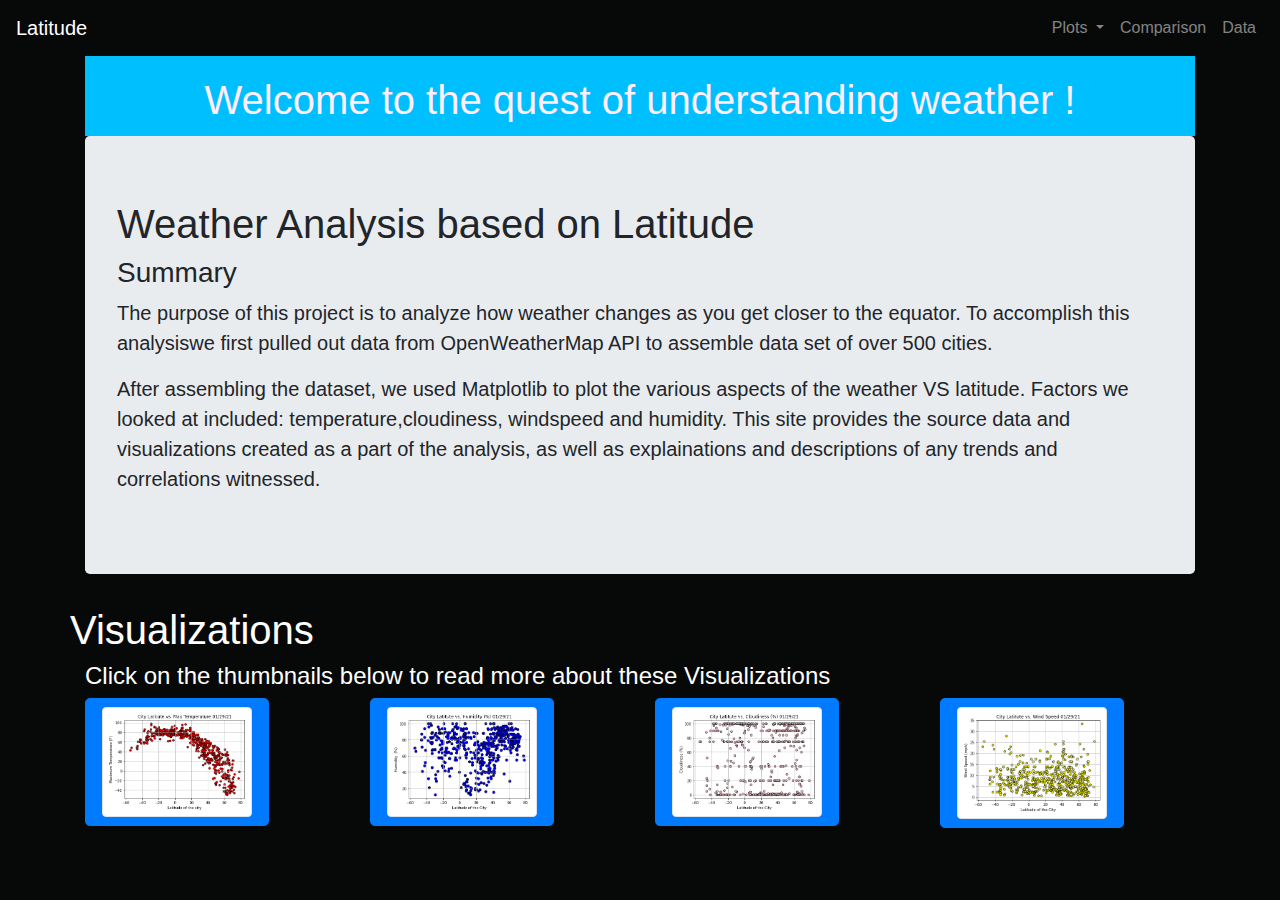
==== index.html @ a843d198 "updated again" ====
<!DOCTYPE html>
<html lang="en-us">

<head>
  <meta name="viewport" content="width=device-width,initial-scale=1,maximum-scale=1,user-scalable=no">
  <meta http-equiv="X-UA-Compatible" content="IE=edge,chrome=1">
  <meta name="HandheldFriendly" content="true">
  <title>Web Design Challenge</title>

  <!-- Bring in our bootstrap stylesheet -->
  <link rel="stylesheet" href="https://stackpath.bootstrapcdn.com/bootstrap/4.3.1/css/bootstrap.min.css" integrity="sha384-ggOyR0iXCbMQv3Xipma34MD+dH/1fQ784/j6cY/iJTQUOhcWr7x9JvoRxT2MZw1T" crossorigin="anonymous">

  <link rel="stylesheet" href="style.css">
  <style> 
    .navbar-nav { 
        margin-left: auto; 
    } 
</style>  
</head>
<header >


  <nav class="navbar navbar-expand-lg navbar-dark bg-darl">
    <a class="navbar-brand" href="index.html">Latitude</a>
    <button class="navbar-toggler" type="button" data-toggle="collapse" data-target="#navbarNavDropdown" aria-controls="navbarNavDropdown" aria-expanded="false" aria-label="Toggle navigation">
      <span class="navbar-toggler-icon"></span>
    </button>
    <div class="collapse navbar-collapse" id="navbarNavDropdown" >
      <ul class="navbar-nav">
        <li class="nav-item dropdown">
          <a class="nav-link dropdown-toggle" href="#" id="navbarDropdownMenuLink" data-toggle="dropdown" aria-haspopup="true" aria-expanded="false">
            Plots
          </a>
          <div class="dropdown-menu" aria-labelledby="navbarDropdownMenuLink">
            <a class="dropdown-item" href="v1.html">Maximum Temperatures</a>
            <a class="dropdown-item" href="V2.html">Humidity</a>
            <a class="dropdown-item" href="V3.html">Cloudiness</a>
            <a class="dropdown-item" href="V4.html">Wind Speed</a>
          </div>
        </li>
        <li class="nav-item" >
          <a class="nav-link" href="comparison.html">Comparison <span class="sr-only">(current)</span></a>
        </li>
        <li class="nav-item">
          <a class="nav-link" href="#">Data</a>
        </li>
      </ul>
    </div>
  </nav>
    <div class="container" >

    <div class ="row" >
      <div class ="col-md-12">
        <div class="box">
          <h1><center> Welcome to the quest of understanding weather !</center></h1><br/>
          
        </div>
        
      </div>
      <!-- <div class = "row">
        <div class ="col-md-12">
         
          <img src="Images/weather.gif"  alass="rounded mx-auto d-block" alt="Responsive image" height="200px" >
      
      </div>
      </div> -->
    </div>
  </div>
</header>
<body style = "background-color :rgb(7, 8, 8)">

  
  <div class="container">
    <div class = "jumbotron" >
      <h1 class="display-10"> Weather Analysis based on Latitude</h1>
      <div class="row">
        <div class="col-md-12">
        <h3>
        Summary
        </h3>
      </div>
      </div>
      <p class = "lead">
        The purpose of this project is to analyze how weather changes as you get closer to the equator. To accomplish this analysiswe first pulled out data from OpenWeatherMap API to assemble data set of over 500 cities.
      </p>
      <p class = "lead">
        After assembling the dataset, we used Matplotlib to plot the various aspects of the weather VS latitude. Factors we looked at included: temperature,cloudiness, windspeed and humidity. This site provides the source data and visualizations created as a part of the analysis, as well as explainations and descriptions of any trends and correlations witnessed.
      </p>
    </div>
    <!-- <footer class = "text-center text-white fixed-bottom"> -->
    <div class="row">
      <div class="row">
      
      <div class="col-md-12">
          <h1 class = "text-white">
            Visualizations
          
          </h1>
      </div>
    </div>
  </div>
    
    <div class ="row">
      <div class = "col-md-12">
        <h4 class="text-white">
        Click on the thumbnails below to read more about these Visualizations
        </h4>
      </div>
    </div>
    
    <div class="row">
      
      <div class = "col-md-3">
        
        <p class="lead">
          
          <a class="btn btn-primary btn-lg" href="v1.html" >
          <img src="Images/Fig 1.png" class="img-thumbnail">
          </a>
        </p>
      </div>
      <div class = "col-md-3">
        <a class="btn btn-primary btn-lg" href="v2.html" >
        <img src="Images/Fig 2.png" class="img-thumbnail">
        </a>
      </div>
      <div class = "col-md-3">
        <a class="btn btn-primary btn-lg" href="v3.html" >
        <img src="Images/Fig 3.png" class="img-thumbnail">
        </a>
      </div>
      <div class = "col-md-3">
        <a class="btn btn-primary btn-lg" href="v4.html" >
        <img src="Images/Fig 4.png" class="img-thumbnail">
        </a>
      </div>

    </div>
  <!-- </footer> -->
  </div>
    


  <script src="https://code.jquery.com/jquery-3.3.1.slim.min.js" integrity="sha384-q8i/X+965DzO0rT7abK41JStQIAqVgRVzpbzo5smXKp4YfRvH+8abtTE1Pi6jizo" crossorigin="anonymous"></script>
  <script src="https://cdnjs.cloudflare.com/ajax/libs/popper.js/1.14.7/umd/popper.min.js" integrity="sha384-UO2eT0CpHqdSJQ6hJty5KVphtPhzWj9WO1clHTMGa3JDZwrnQq4sF86dIHNDz0W1" crossorigin="anonymous"></script>
  <script src="https://stackpath.bootstrapcdn.com/bootstrap/4.3.1/js/bootstrap.min.js" integrity="sha384-JjSmVgyd0p3pXB1rRibZUAYoIIy6OrQ6VrjIEaFf/nJGzIxFDsf4x0xIM+B07jRM" crossorigin="anonymous"></script>
</body>

</html>
---- style.css ----
/* Media Queries: Tablet Landscape */@media screen and (max-width: 1060px) {    #primary { width:67%; }    #secondary { width:30%; margin-left:3%;}  }/* Media Queries: Tabled Portrait */@media screen and (max-width: 600 px) {    #primary { width:100%; }    #secondary { width:100%; margin:0; border:none; }   }img { max-width: 100%; height: auto; }html { font-size:100%; }.img-thumbnail {max-width : 150px}.box {  height: 80px;  padding: 20px;  color: #fef;  background: deepskyblue;}.nav{ margin-left : auto; background: #5191fd;}.box2{  height: 80px;  padding: 20px;  color: #fef;  background: black;}.h1{text-align :center;}.margin-top-80 {  margin-top: 80px;}.gifstyle{height :10px;margin-top: 10px;margin-bottom :10px;align :center;padding =5 px;background: black;}
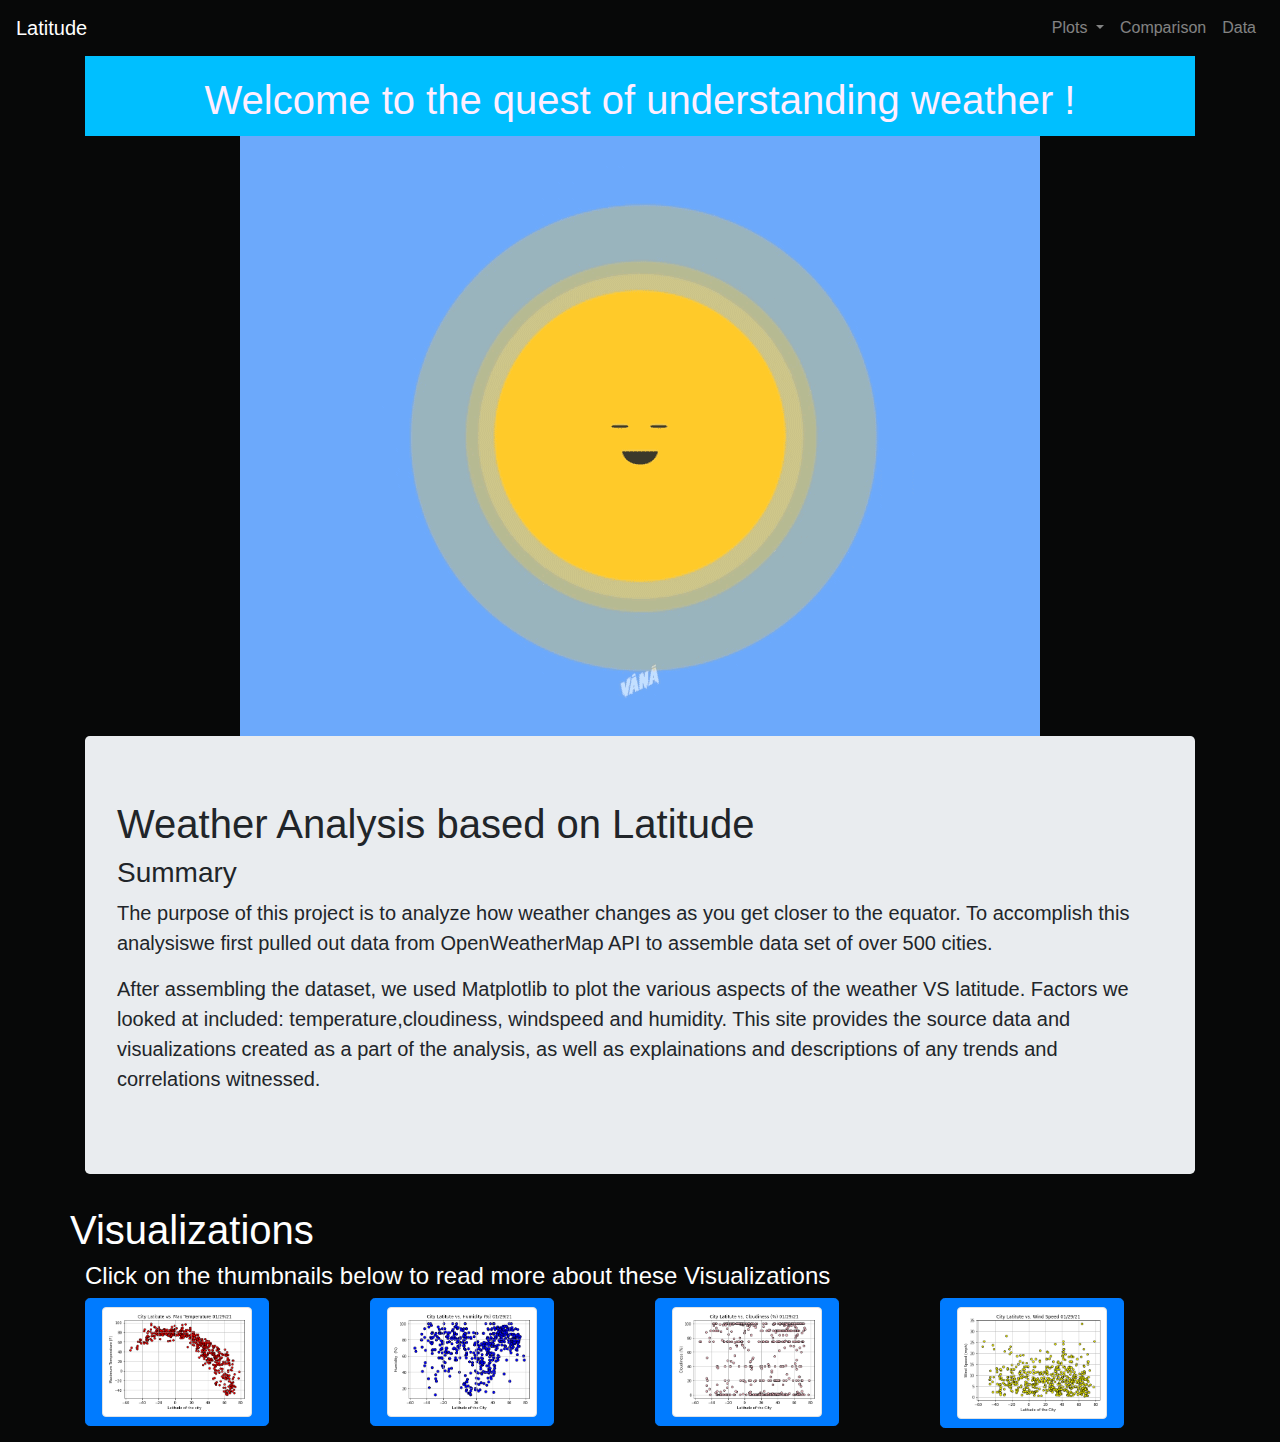
==== commit 244fc55f: "review" ====
--- a/index.html
+++ b/index.html
@@ -10,7 +10,7 @@
   <!-- Bring in our bootstrap stylesheet -->
   <link rel="stylesheet" href="https://stackpath.bootstrapcdn.com/bootstrap/4.3.1/css/bootstrap.min.css" integrity="sha384-ggOyR0iXCbMQv3Xipma34MD+dH/1fQ784/j6cY/iJTQUOhcWr7x9JvoRxT2MZw1T" crossorigin="anonymous">
 
-  <link rel="stylesheet" href="style.css">
+  <link rel="stylesheet" href="Resources/style.css">
   <style> 
     .navbar-nav { 
         margin-left: auto; 
@@ -42,7 +42,7 @@
           <a class="nav-link" href="comparison.html">Comparison <span class="sr-only">(current)</span></a>
         </li>
         <li class="nav-item">
-          <a class="nav-link" href="#">Data</a>
+          <a class="nav-link" href="data.html">Data</a>
         </li>
       </ul>
     </div>
@@ -57,13 +57,7 @@
         </div>
         
       </div>
-      <!-- <div class = "row">
-        <div class ="col-md-12">
-         
-          <img src="Images/weather.gif"  alass="rounded mx-auto d-block" alt="Responsive image" height="200px" >
       
-      </div>
-      </div> -->
     </div>
   </div>
 </header>
@@ -71,6 +65,13 @@
 
   
   <div class="container">
+    <div class = "row">
+      <div class ="col-md-12">
+       
+        <img src="Images/weather.gif"   alt="Responsive image"  >
+    
+      </div>
+    </div>
     <div class = "jumbotron" >
       <h1 class="display-10"> Weather Analysis based on Latitude</h1>
       <div class="row">
--- a/Resources/style.css
+++ b/Resources/style.css
@@ -0,0 +1,60 @@
+/* Media Queries: Tablet Landscape */+@media screen and (max-width: 1060px) {+    #primary { width:67%; }+    #secondary { width:30%; margin-left:3%;}  +}++/* Media Queries: Tabled Portrait */+@media screen and (max-width: 600 px) {+    #primary { width:100%; }+    #secondary { width:100%; margin:0; border:none; }+   +}++img { +	display : block;+	margin: auto; }++html { font-size:100%; }+++.img-thumbnail {+max-width : 150px+}++.box {+  height: 80px;+  padding: 20px;+  color: #fef;+  background: deepskyblue;+}++.nav{+ margin-left : auto;+ background: #5191fd;+}++.box2{+  height: 80px;+  padding: 20px;+  color: #fef;+  background: black;+}++.h1{+text-align :center;+}++.margin-top-80 {+  margin-top: 80px;+}++.gifstyle{+height :10px;+margin-top: 10px;+margin-bottom :10px;+align :center;+padding =5 px;+background: black;++}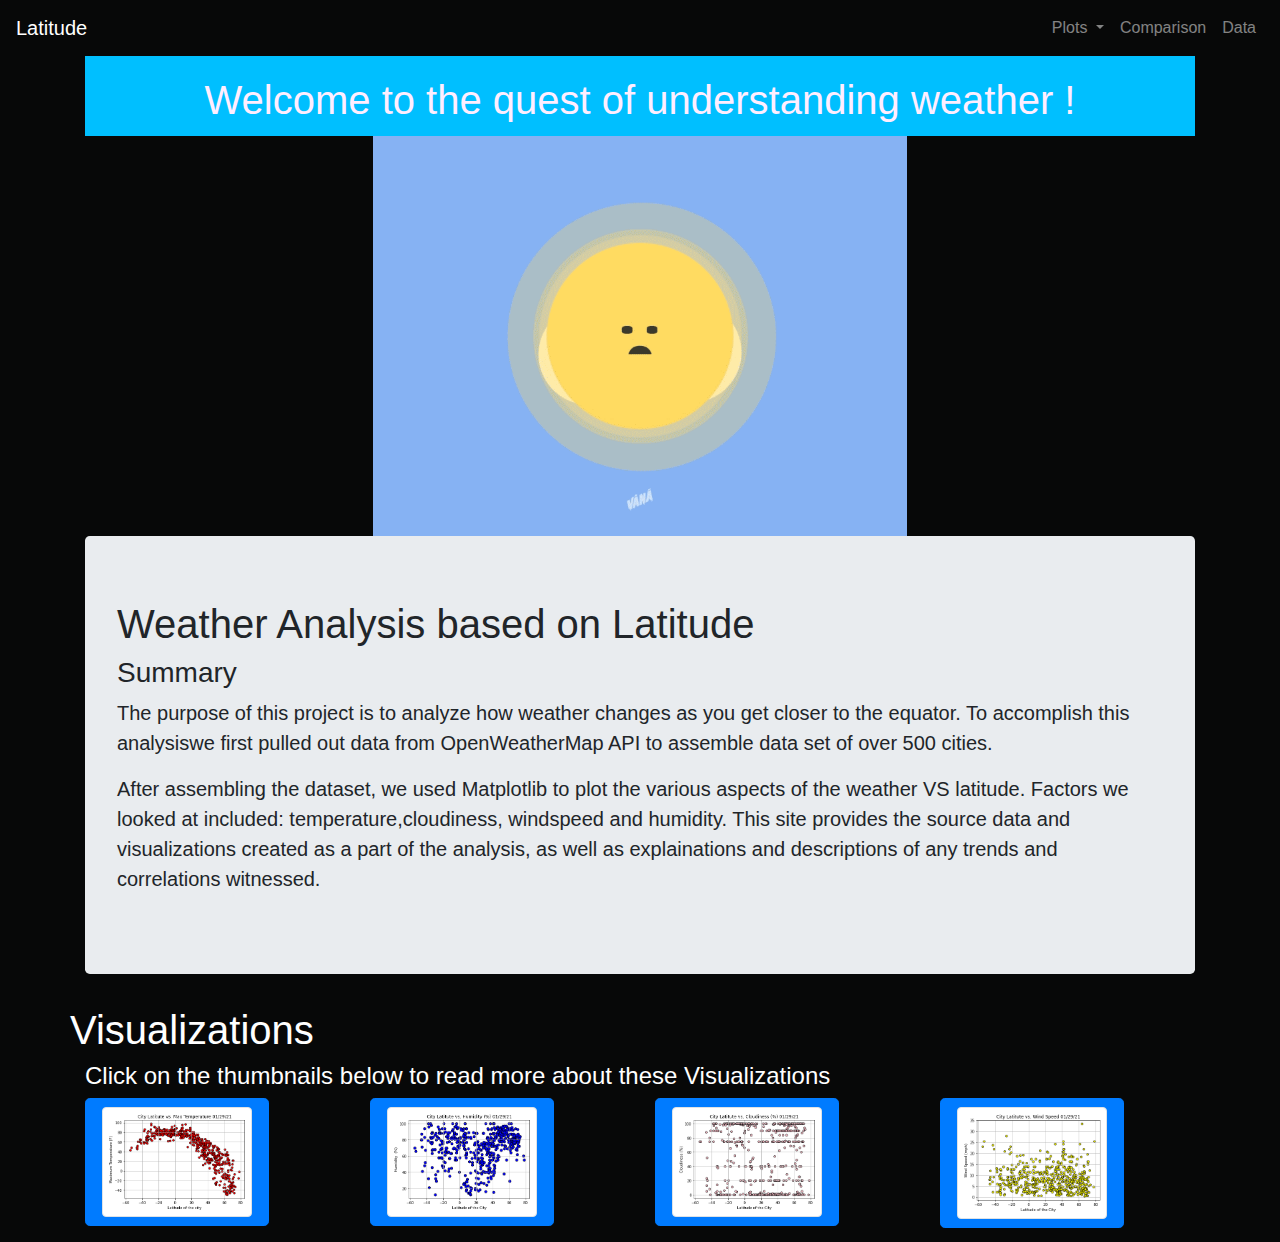
==== commit 078009b9: "revise" ====
--- a/index.html
+++ b/index.html
@@ -47,6 +47,8 @@
       </ul>
     </div>
   </nav>
+</header>
+<body style = "background-color :rgb(7, 8, 8)">
     <div class="container" >
 
     <div class ="row" >
@@ -60,15 +62,15 @@
       
     </div>
   </div>
-</header>
-<body style = "background-color :rgb(7, 8, 8)">
+
+
 
   
   <div class="container">
     <div class = "row">
       <div class ="col-md-12">
        
-        <img src="Images/weather.gif"   alt="Responsive image"  >
+        <img src="Images/weather.gif"   alt="Responsive image" height="400 px" >
     
       </div>
     </div>
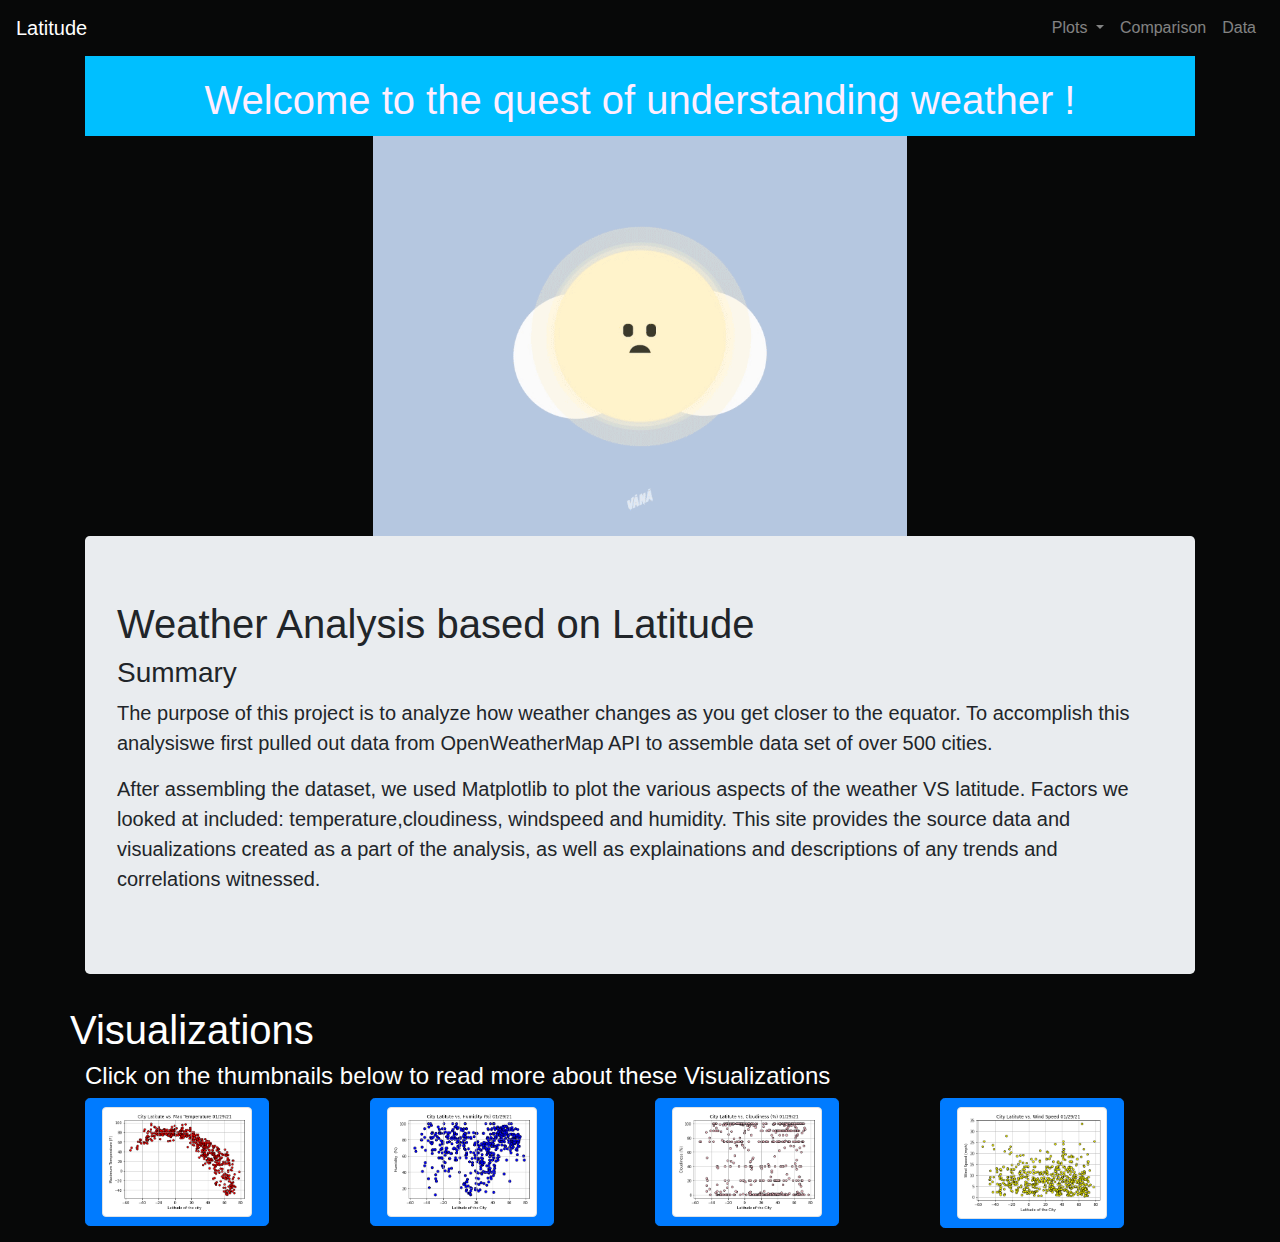
==== commit 2045ce7d: "updated" ====
--- a/index.html
+++ b/index.html
@@ -33,9 +33,9 @@
           </a>
           <div class="dropdown-menu" aria-labelledby="navbarDropdownMenuLink">
             <a class="dropdown-item" href="v1.html">Maximum Temperatures</a>
-            <a class="dropdown-item" href="V2.html">Humidity</a>
-            <a class="dropdown-item" href="V3.html">Cloudiness</a>
-            <a class="dropdown-item" href="V4.html">Wind Speed</a>
+            <a class="dropdown-item" href="v2".html">Humidity</a>
+            <a class="dropdown-item" href="v3.html">Cloudiness</a>
+            <a class="dropdown-item" href="v4.html">Wind Speed</a>
           </div>
         </li>
         <li class="nav-item" >
@@ -70,7 +70,7 @@
     <div class = "row">
       <div class ="col-md-12">
        
-        <img src="Images/weather.gif"   alt="Responsive image" height="400 px" >
+        <img src="Resources/assets/images/weather.gif"   alt="Responsive image" height="400 px" >
     
       </div>
     </div>
@@ -118,23 +118,23 @@
         <p class="lead">
           
           <a class="btn btn-primary btn-lg" href="v1.html" >
-          <img src="Images/Fig 1.png" class="img-thumbnail">
+          <img src="Resources/assets/images/Fig 1.png" class="img-thumbnail">
           </a>
         </p>
       </div>
       <div class = "col-md-3">
         <a class="btn btn-primary btn-lg" href="v2.html" >
-        <img src="Images/Fig 2.png" class="img-thumbnail">
+        <img src="Resources/assets/images/Fig 2.png" class="img-thumbnail">
         </a>
       </div>
       <div class = "col-md-3">
         <a class="btn btn-primary btn-lg" href="v3.html" >
-        <img src="Images/Fig 3.png" class="img-thumbnail">
+        <img src="Resources/assets/images/Fig 3.png" class="img-thumbnail">
         </a>
       </div>
       <div class = "col-md-3">
         <a class="btn btn-primary btn-lg" href="v4.html" >
-        <img src="Images/Fig 4.png" class="img-thumbnail">
+        <img src="Resources/assets/images/Fig 4.png" class="img-thumbnail">
         </a>
       </div>
 
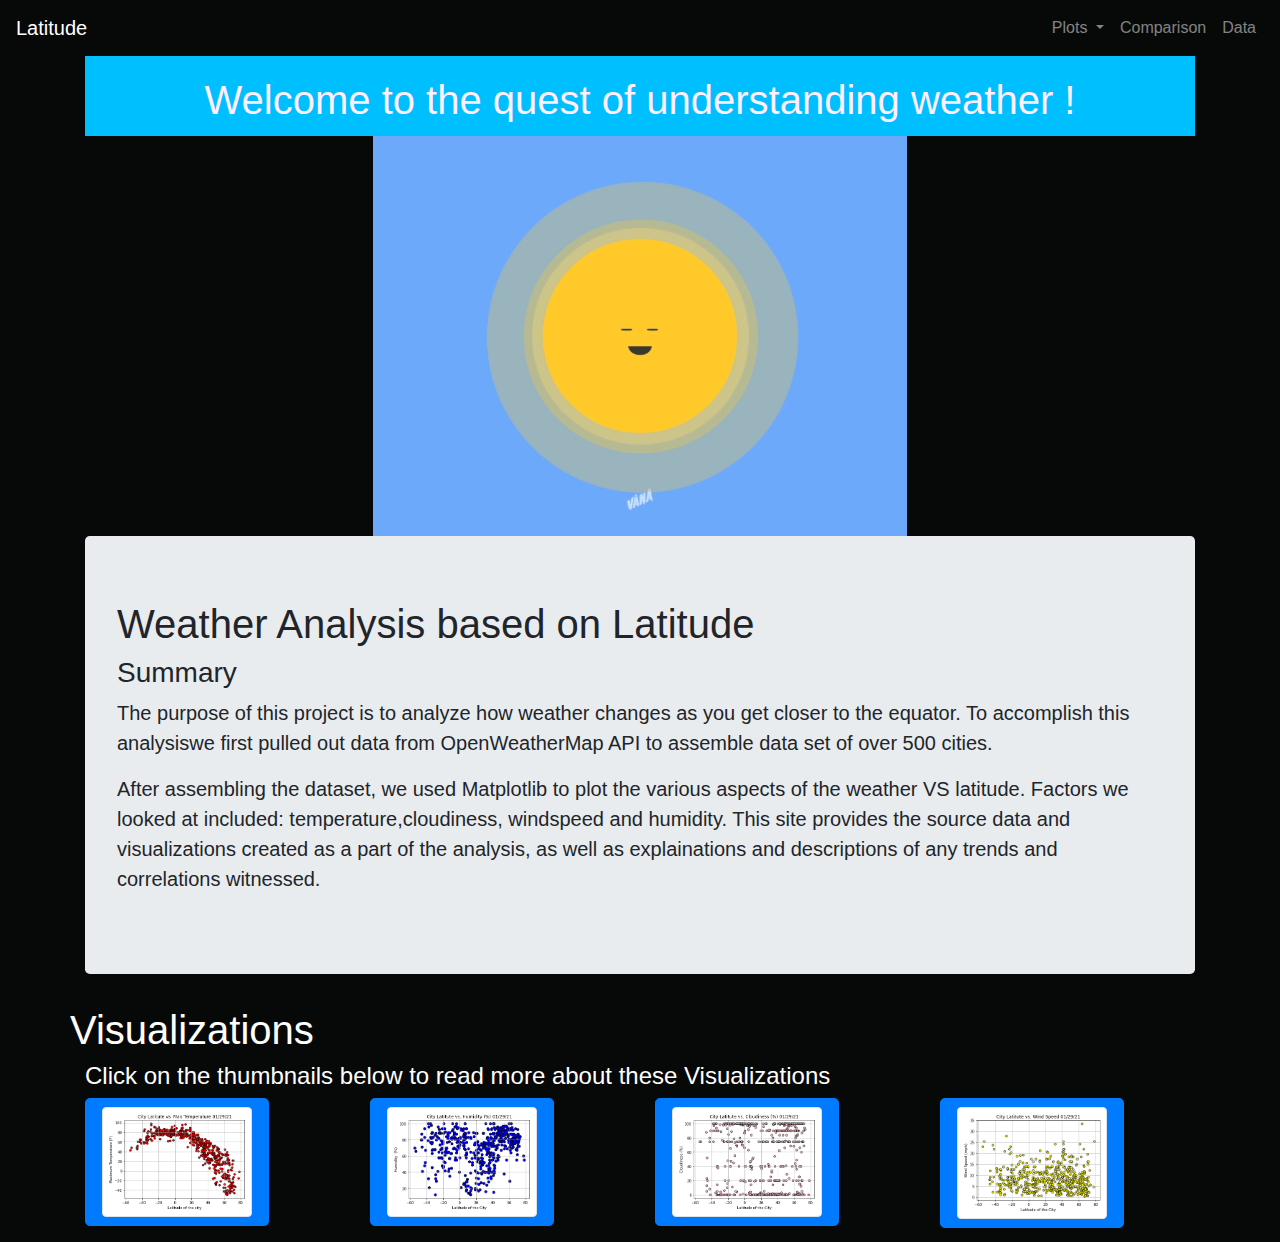
==== commit 1e66b811: "updated" ====
--- a/index.html
+++ b/index.html
@@ -33,7 +33,7 @@
           </a>
           <div class="dropdown-menu" aria-labelledby="navbarDropdownMenuLink">
             <a class="dropdown-item" href="v1.html">Maximum Temperatures</a>
-            <a class="dropdown-item" href="v2".html">Humidity</a>
+            <a class="dropdown-item" href="v2.html">Humidity</a>
             <a class="dropdown-item" href="v3.html">Cloudiness</a>
             <a class="dropdown-item" href="v4.html">Wind Speed</a>
           </div>
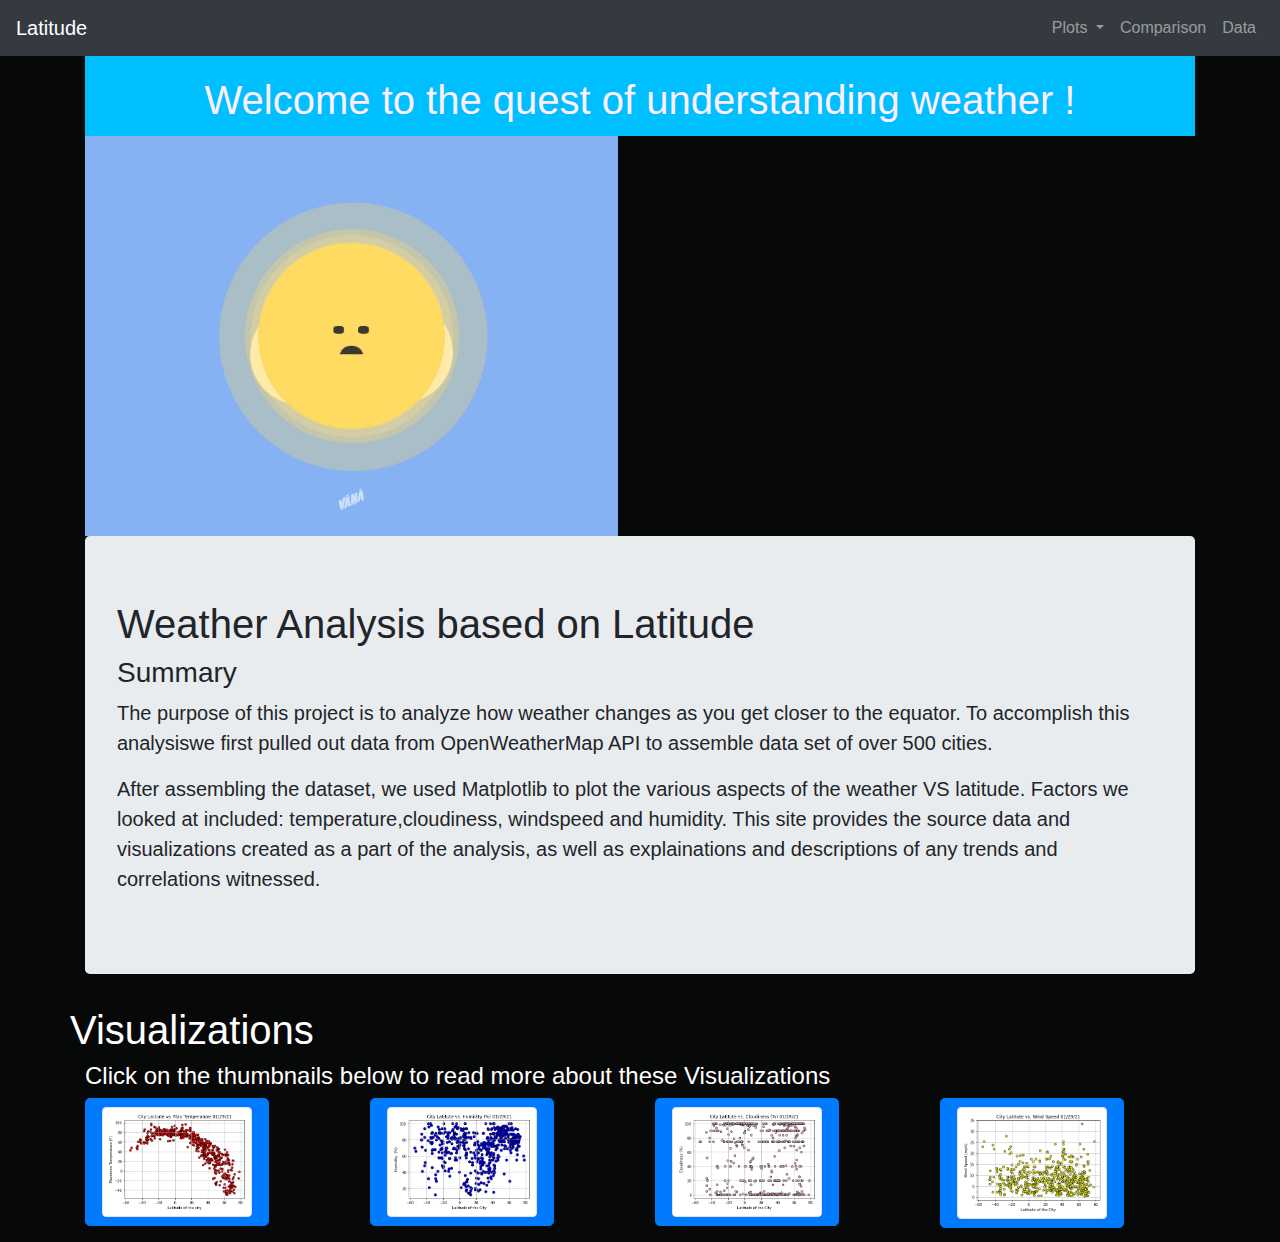
==== commit 7650b5de: "responsive" ====
--- a/index.html
+++ b/index.html
@@ -20,7 +20,7 @@
 <header >
 
 
-  <nav class="navbar navbar-expand-lg navbar-dark bg-darl">
+  <nav class="navbar navbar-expand-lg navbar-dark bg-dark">
     <a class="navbar-brand" href="index.html">Latitude</a>
     <button class="navbar-toggler" type="button" data-toggle="collapse" data-target="#navbarNavDropdown" aria-controls="navbarNavDropdown" aria-expanded="false" aria-label="Toggle navigation">
       <span class="navbar-toggler-icon"></span>
--- a/Resources/style.css
+++ b/Resources/style.css
@@ -1,19 +1,4 @@
-/* Media Queries: Tablet Landscape */-@media screen and (max-width: 1060px) {-    #primary { width:67%; }-    #secondary { width:30%; margin-left:3%;}  -} -/* Media Queries: Tabled Portrait */-@media screen and (max-width: 600 px) {-    #primary { width:100%; }-    #secondary { width:100%; margin:0; border:none; }-   -}--img { -	display : block;-	margin: auto; }  html { font-size:100%; } @@ -30,6 +15,7 @@
 }  .nav{+class="navbar navbar-expand-lg navbar-light bg-light"  margin-left : auto;  background: #5191fd; }@@ -57,4 +43,24 @@
 padding =5 px; background: black; -}+}++.img {+width =200 px;+height = 200 px;+}++@media (max-width: 800px) {+.navbar-expand-lg navbar-dark bg-dark+{++margin-left :auto;+background : purple;+}++.imgstyle {+max-width  : 400px;+max-height:  100px;+}++}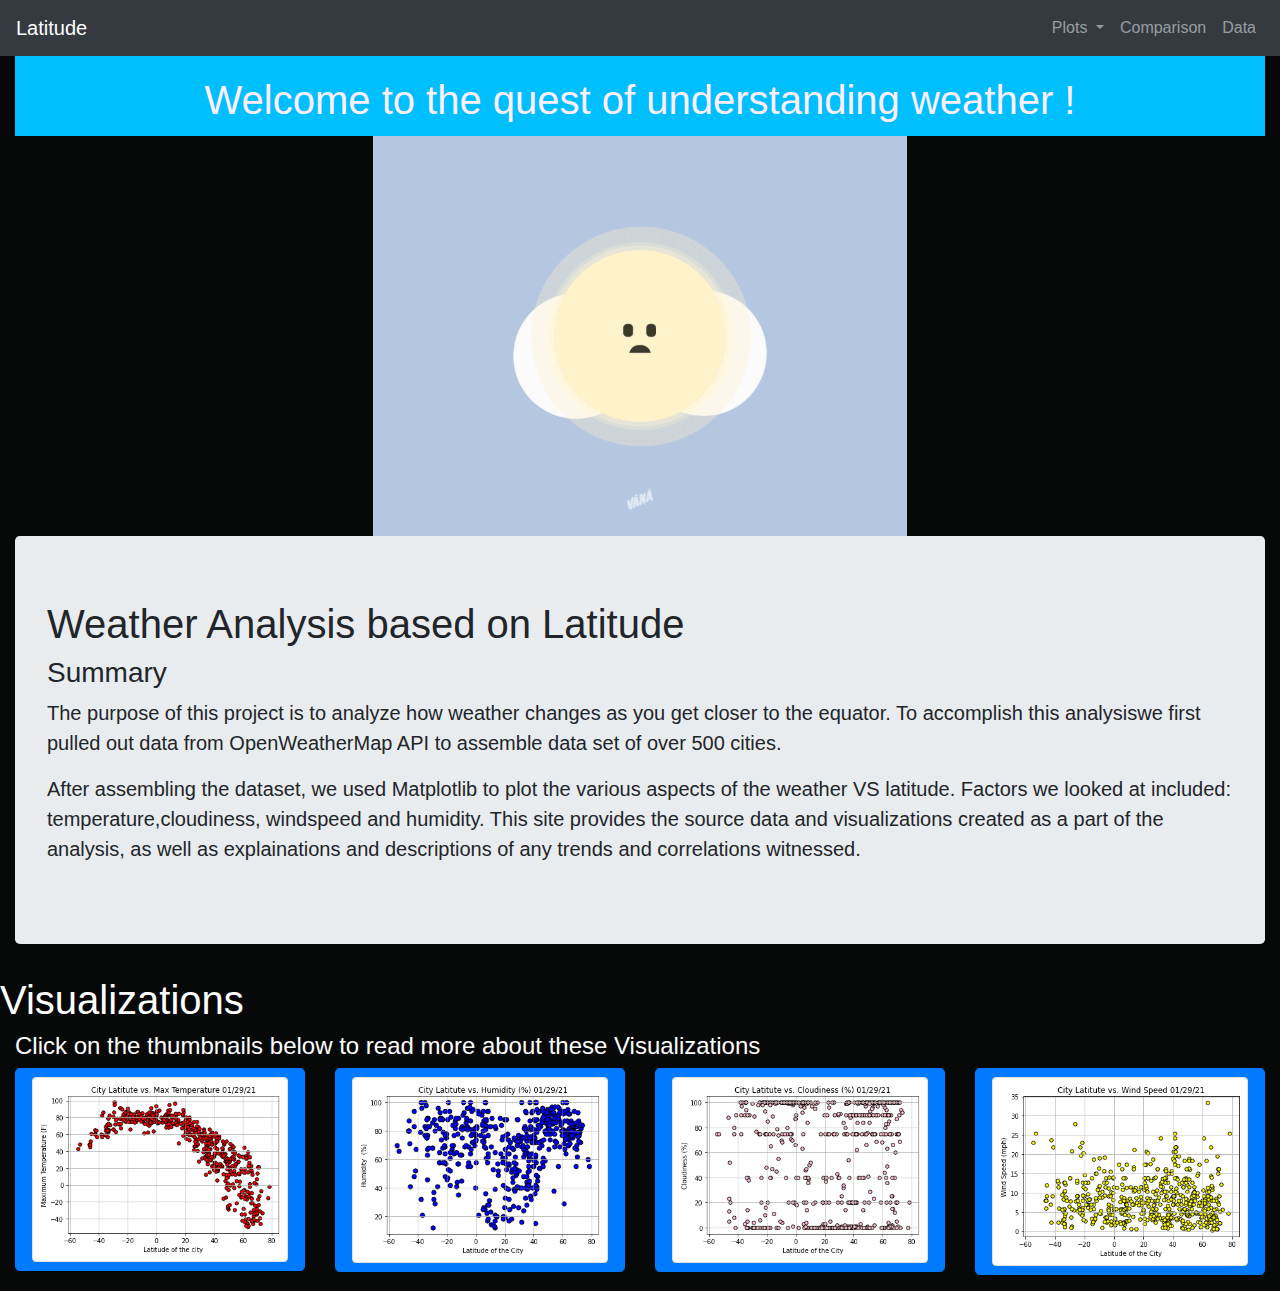
==== commit 22c29eb7: "final" ====
--- a/index.html
+++ b/index.html
@@ -49,12 +49,12 @@
   </nav>
 </header>
 <body style = "background-color :rgb(7, 8, 8)">
-    <div class="container" >
+    <div class="container-fluid" >
 
     <div class ="row" >
       <div class ="col-md-12">
         <div class="box">
-          <h1><center> Welcome to the quest of understanding weather !</center></h1><br/>
+          <h1 class="h1"><center> Welcome to the quest of understanding weather !</center></h1><br/>
           
         </div>
         
@@ -66,11 +66,11 @@
 
 
   
-  <div class="container">
+  <div class="container-fluid">
     <div class = "row">
       <div class ="col-md-12">
        
-        <img src="Resources/assets/images/weather.gif"   alt="Responsive image" height="400 px" >
+        <img src="Resources/assets/images/weather.gif"   alt="Responsive image" class="img" height="400px"  >
     
       </div>
     </div>
@@ -118,24 +118,25 @@
         <p class="lead">
           
           <a class="btn btn-primary btn-lg" href="v1.html" >
-          <img src="Resources/assets/images/Fig 1.png" class="img-thumbnail">
+          <img src="Resources/assets/images/Fig 1.png" class="img-thumbnail" alt ="thumbnail 1">
           </a>
-        </p>
+        
       </div>
       <div class = "col-md-3">
         <a class="btn btn-primary btn-lg" href="v2.html" >
-        <img src="Resources/assets/images/Fig 2.png" class="img-thumbnail">
+        <img src="Resources/assets/images/Fig 2.png" class="img-thumbnail" alt ="thumbnail 2">
         </a>
       </div>
       <div class = "col-md-3">
         <a class="btn btn-primary btn-lg" href="v3.html" >
-        <img src="Resources/assets/images/Fig 3.png" class="img-thumbnail">
+        <img src="Resources/assets/images/Fig 3.png" class="img-thumbnail" alt ="thumbnail 3">
         </a>
       </div>
       <div class = "col-md-3">
         <a class="btn btn-primary btn-lg" href="v4.html" >
-        <img src="Resources/assets/images/Fig 4.png" class="img-thumbnail">
+        <img src="Resources/assets/images/Fig 4.png" class="img-thumbnail" alt ="thumbnail 4">
         </a>
+      </p>
       </div>
 
     </div>
--- a/Resources/style.css
+++ b/Resources/style.css
@@ -4,7 +4,7 @@
   .img-thumbnail {-max-width : 150px+max-width : 100% }  .box {@@ -15,7 +15,6 @@
 }  .nav{-class="navbar navbar-expand-lg navbar-light bg-light"  margin-left : auto;  background: #5191fd; }@@ -46,21 +45,41 @@
 }  .img {-width =200 px;-height = 200 px;+max-height : 100%;+max-width :100%;+margin : auto;+display : block;+}++.img-comp{++max-height : 100%;+max-width :100%;+margin : auto;+display : block;+}++.h1{+font-size : 30pt; }  @media (max-width: 800px) {-.navbar-expand-lg navbar-dark bg-dark-{ -margin-left :auto;-background : purple;++.h1{+font-size : 20pt; } -.imgstyle {-max-width  : 400px;-max-height:  100px;+.img {+max-width  : 100%;+max-height:  25%;+margin : auto;+}+.img-comp{+max-height : 100%;+max-width :100%;+margin : auto;+display : block; }  }